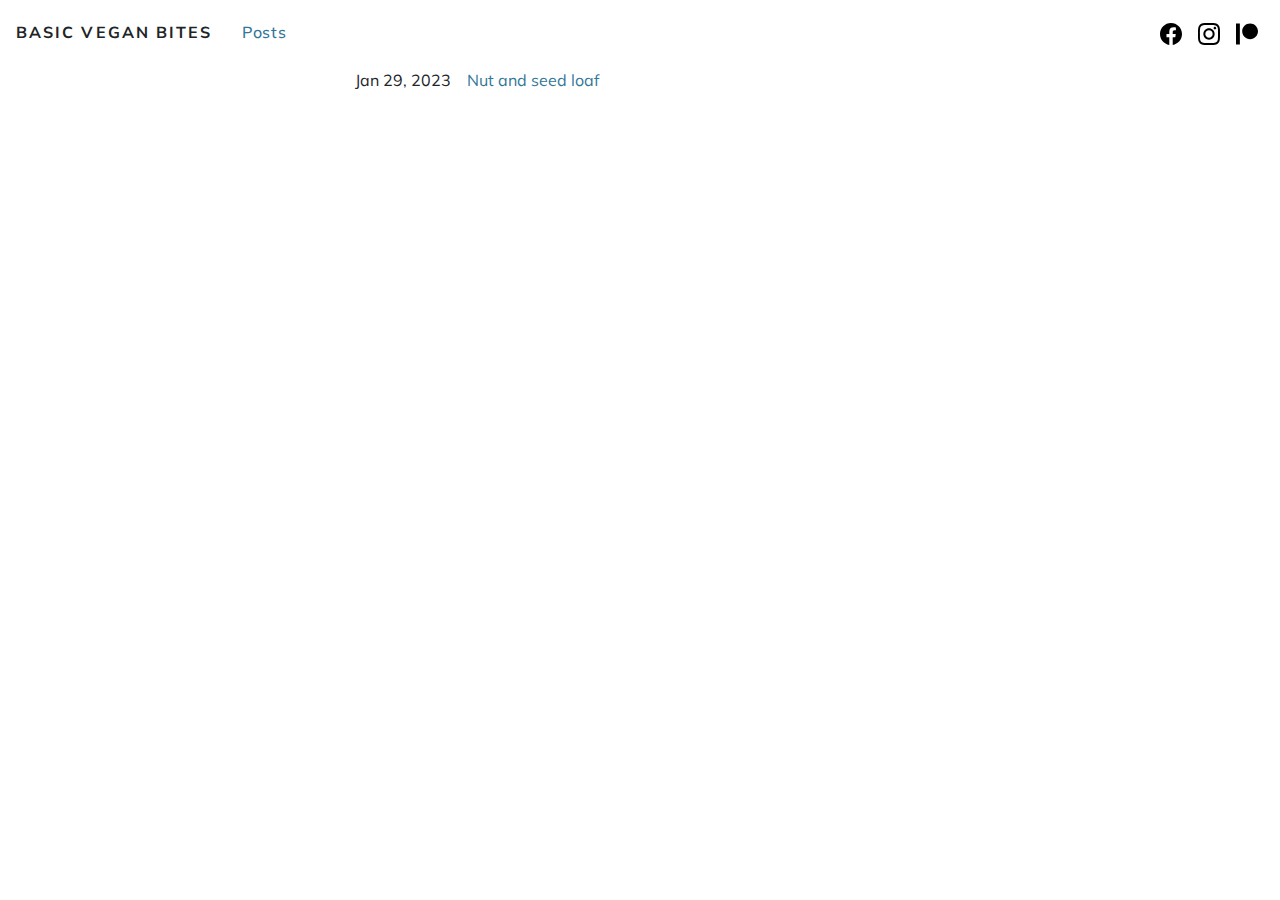
==== posts.html @ 01b4e36f "WIP Add first post" ====
<!DOCTYPE html>
<html lang="en">

<head>
  <title>Basic Vegan Bites</title>
  <meta charset="utf-8" />
  <meta name="viewport" content="width=device-width, initial-scale=1" />
  <link rel="icon" href="/assets/logo.png" type="image/x-icon" />
  <link rel="stylesheet" href="/css/bootstrap.min.css" />
  <link rel="stylesheet" href="/css/main.css" />
  <script src="/js/jquery.min.js"></script>
  <script src="/js/bootstrap.min.js"></script>

  <script>
    $(document).ready(function () {
      $(".navigation").load("/base/nav.html");
    });
  </script>
</head>

<body>
  <div id="header">
    <div class="navigation"></div>
  </div>

  <div class="container">
    <table class="table table-borderless post-table">
      <tr>
        <td class="post-date">Jan 29, 2023</td>
        <td>
          <a class="text-link" href="/posts/nut_seed_loaf.html">Nut and seed loaf</a>
        </td>
      </tr>
    </table>
  </div>
</body>

</html>
---- css/main.css ----
@font-face {
  font-family: 'Mulish';
  font-style: normal;
  font-weight: 200;
  font-display: swap;
  src: url("font/Mulish-ExtraLight.woff2?v=1") format("woff2"),
    url("font/Mulish-ExtraLight.woff?v=1") format("woff");
}

@font-face {
  font-family: 'Mulish';
  font-style: italic;
  font-weight: 200;
  font-display: swap;
  src: url("font/Mulish-ExtraLightItalic.woff2?v=1") format("woff2"),
    url("font/Mulish-ExtraLightItalic.woff?v=1") format("woff");
}

@font-face {
  font-family: 'Mulish';
  font-style: normal;
  font-weight: 300;
  font-display: swap;
  src: url("font/Mulish-Light.woff2?v=1") format("woff2"),
    url("font/Mulish-Light.woff?v=1") format("woff");
}

@font-face {
  font-family: 'Mulish';
  font-style: italic;
  font-weight: 300;
  font-display: swap;
  src: url("font/Mulish-LightItalic.woff2?v=1") format("woff2"),
    url("font/Mulish-LightItalic.woff?v=1") format("woff");
}

@font-face {
  font-family: 'Mulish';
  font-style: normal;
  font-weight: 400;
  font-display: swap;
  src: url("font/Mulish-Regular.woff2?v=1") format("woff2"),
    url("font/Mulish-Regular.woff?v=1") format("woff");
}

@font-face {
  font-family: 'Mulish';
  font-style: italic;
  font-weight: 400;
  font-display: swap;
  src: url("font/Mulish-Italic.woff2?v=1") format("woff2"),
    url("font/Mulish-Italic.woff?v=1") format("woff");
}

@font-face {
  font-family: 'Mulish';
  font-style: normal;
  font-weight: 500;
  font-display: swap;
  src: url("font/Mulish-Medium.woff2?v=1") format("woff2"),
    url("font/Mulish-Medium.woff?v=1") format("woff");
}

@font-face {
  font-family: 'Mulish';
  font-style: italic;
  font-weight: 500;
  font-display: swap;
  src: url("font/Mulish-MediumItalic.woff2?v=1") format("woff2"),
    url("font/Mulish-MediumItalic.woff?v=1") format("woff");
}

@font-face {
  font-family: 'Mulish';
  font-style: normal;
  font-weight: 600;
  font-display: swap;
  src: url("font/Mulish-SemiBold.woff2?v=1") format("woff2"),
    url("font/Mulish-SemiBold.woff?v=1") format("woff");
}

@font-face {
  font-family: 'Mulish';
  font-style: italic;
  font-weight: 600;
  font-display: swap;
  src: url("font/Mulish-SemiBoldItalic.woff2?v=1") format("woff2"),
    url("font/Mulish-SemiBoldItalic.woff?v=1") format("woff");
}

@font-face {
  font-family: 'Mulish';
  font-style: normal;
  font-weight: 700;
  font-display: swap;
  src: url("font/Mulish-Bold.woff2?v=1") format("woff2"),
    url("font/Mulish-Bold.woff?v=1") format("woff");
}

@font-face {
  font-family: 'Mulish';
  font-style: italic;
  font-weight: 700;
  font-display: swap;
  src: url("font/Mulish-BoldItalic.woff2?v=1") format("woff2"),
    url("font/Mulish-BoldItalic.woff?v=1") format("woff");
}

@font-face {
  font-family: 'Mulish';
  font-style: normal;
  font-weight: 800;
  font-display: swap;
  src: url("font/Mulish-ExtraBold.woff2?v=1") format("woff2"),
    url("font/Mulish-ExtraBold.woff?v=1") format("woff");
}

@font-face {
  font-family: 'Mulish';
  font-style: italic;
  font-weight: 800;
  font-display: swap;
  src: url("font/Mulish-ExtraBoldItalic.woff2?v=1") format("woff2"),
    url("font/Mulish-ExtraBoldItalic.woff?v=1") format("woff");
}

@font-face {
  font-family: 'Mulish';
  font-style: normal;
  font-weight: 900;
  font-display: swap;
  src: url("font/Mulish-Black.woff2?v=1") format("woff2"),
    url("font/Mulish-Black.woff?v=1") format("woff");
}

@font-face {
  font-family: 'Mulish';
  font-style: italic;
  font-weight: 900;
  font-display: swap;
  src: url("font/Mulish-BlackItalic.woff2?v=1") format("woff2"),
    url("font/Mulish-BlackItalic.woff?v=1") format("woff");
}

body {
  font-family: 'Mulish', sans-serif;
}

@media screen and (max-device-width: 600px) {
  .social-section {
    display: none;
  }
}

.navigation {
  line-height: 48px;
  height: 48px;
  padding: 8px 16px;
}

.navbar-logo {
  display: inline-block;
}

.navbar-logo>.navbar-link {
  color: #212427;
}

.navbar-logo-text {
  font-weight: 700;
  letter-spacing: 0.13em;
}

.navbar-link-text {
  font-weight: 500;
  letter-spacing: 0.05em;
}

.navbar-item {
  display: inline-block;
  text-align: center;
  min-width: 96px;
}

.navbar-link:hover {
  text-decoration: none;
  font-weight: 700;
}

.pear-icon {
  width: 100px;
  margin-right: 8px;
}

.social-section {
  float: right;
}

.social-image {
  padding: 0 6px;
  width: 34px;
}

.social-image:hover {
  opacity: 0.5;
}

.container {
  padding-top: 16px;
  max-width: 600px;
}

.center {
  text-align: center;
  display: block;
  margin: auto;
}

.post-table>tbody>tr>td {
  padding-top: 4px;
  padding-bottom: 4px;
  padding-left: 0px;
  padding-right: 0px;
}

.post-date {
  width: 112px;
}

.highlight {
  background-color: #F9F871;
}

a {
  color: #327699;
}

a:hover {
  color: #327699;
  font-weight: 600;
  text-decoration: none;
}

.text-x-large {
  font-size: 28px;
  padding-bottom: 8px;
}

.text-large {
  font-size: 20px;
  padding-bottom: 4px;
}
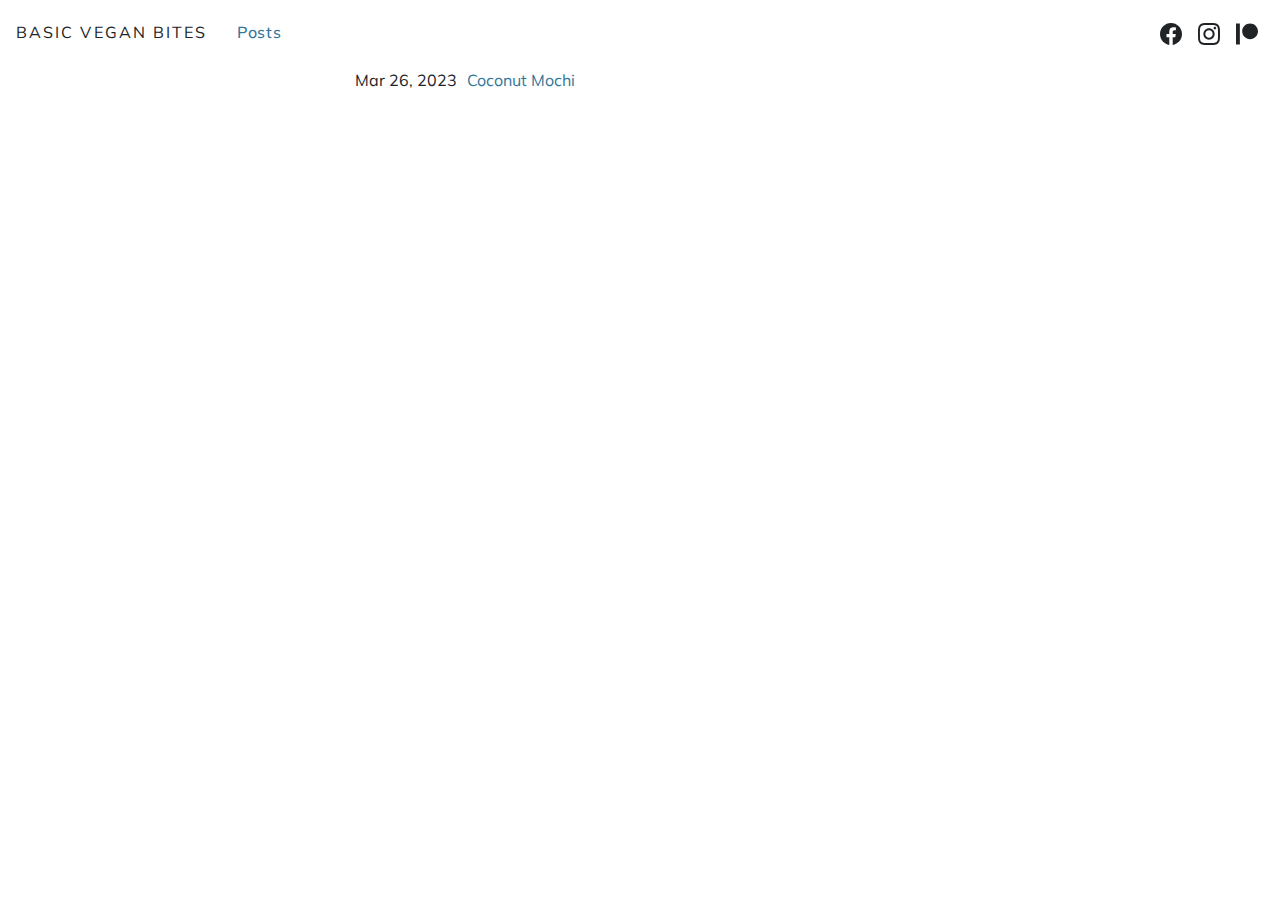
==== commit 7a53dcb9: "Add coconut mochi recipe" ====
--- a/posts.html
+++ b/posts.html
@@ -26,9 +26,9 @@
   <div class="container">
     <table class="table table-borderless post-table">
       <tr>
-        <td class="post-date">Jan 29, 2023</td>
+        <td class="post-date">Mar 26, 2023</td>
         <td>
-          <a class="text-link" href="/posts/nut_seed_loaf.html">Nut and seed loaf</a>
+          <a class="text-link" href="/posts/coconut_mochi.html">Coconut Mochi</a>
         </td>
       </tr>
     </table>
--- a/css/main.css
+++ b/css/main.css
@@ -167,7 +167,6 @@
 }
 
 .navbar-logo-text {
-  font-weight: 700;
   letter-spacing: 0.13em;
 }
 
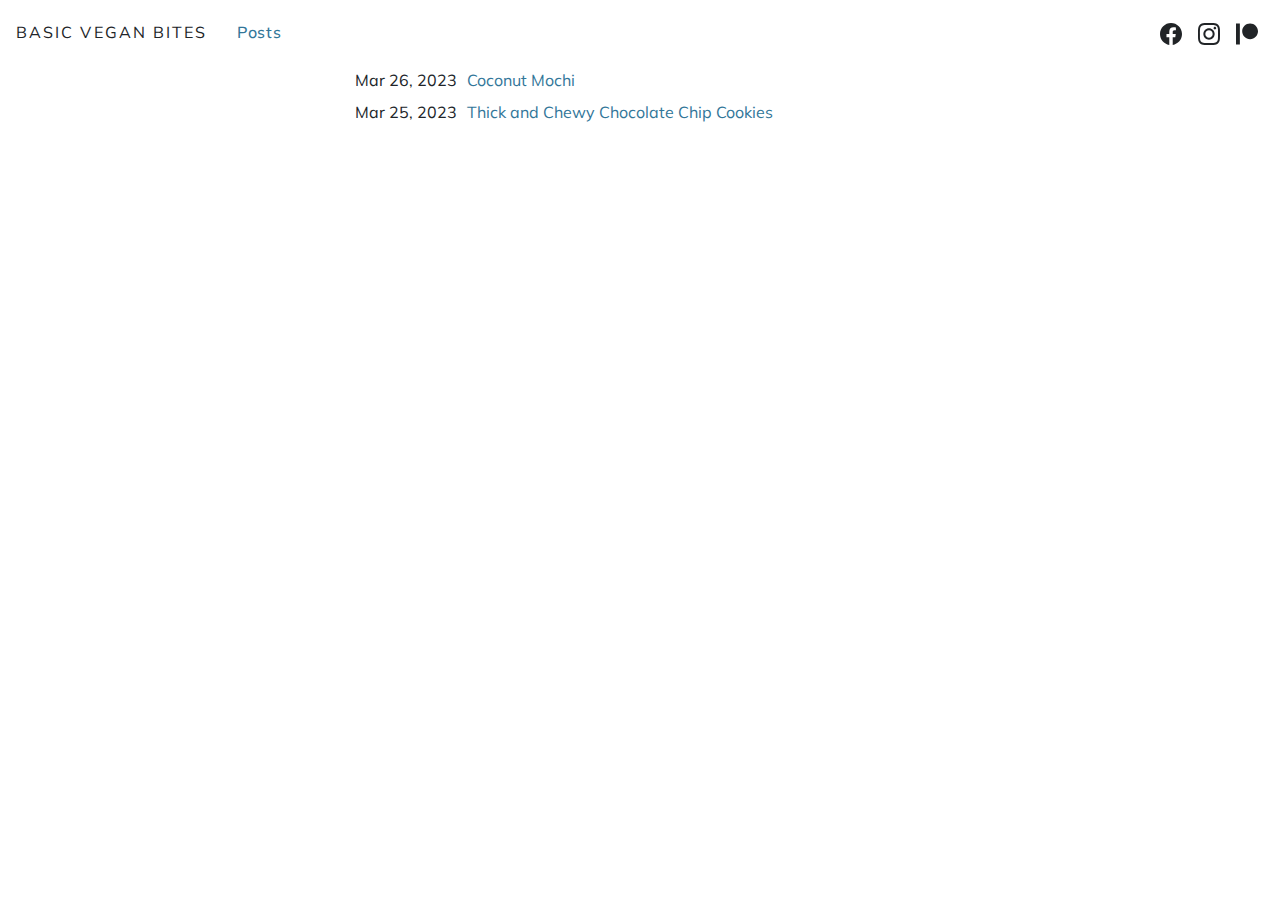
==== commit 25d18000: "Add chocolate chip cookie recipe" ====
--- a/posts.html
+++ b/posts.html
@@ -31,6 +31,12 @@
           <a class="text-link" href="/posts/coconut_mochi.html">Coconut Mochi</a>
         </td>
       </tr>
+      <tr>
+        <td class="post-date">Mar 25, 2023</td>
+        <td>
+          <a class="text-link" href="/posts/chocolate_chip_cookies.html">Thick and Chewy Chocolate Chip Cookies</a>
+        </td>
+      </tr>
     </table>
   </div>
 </body>
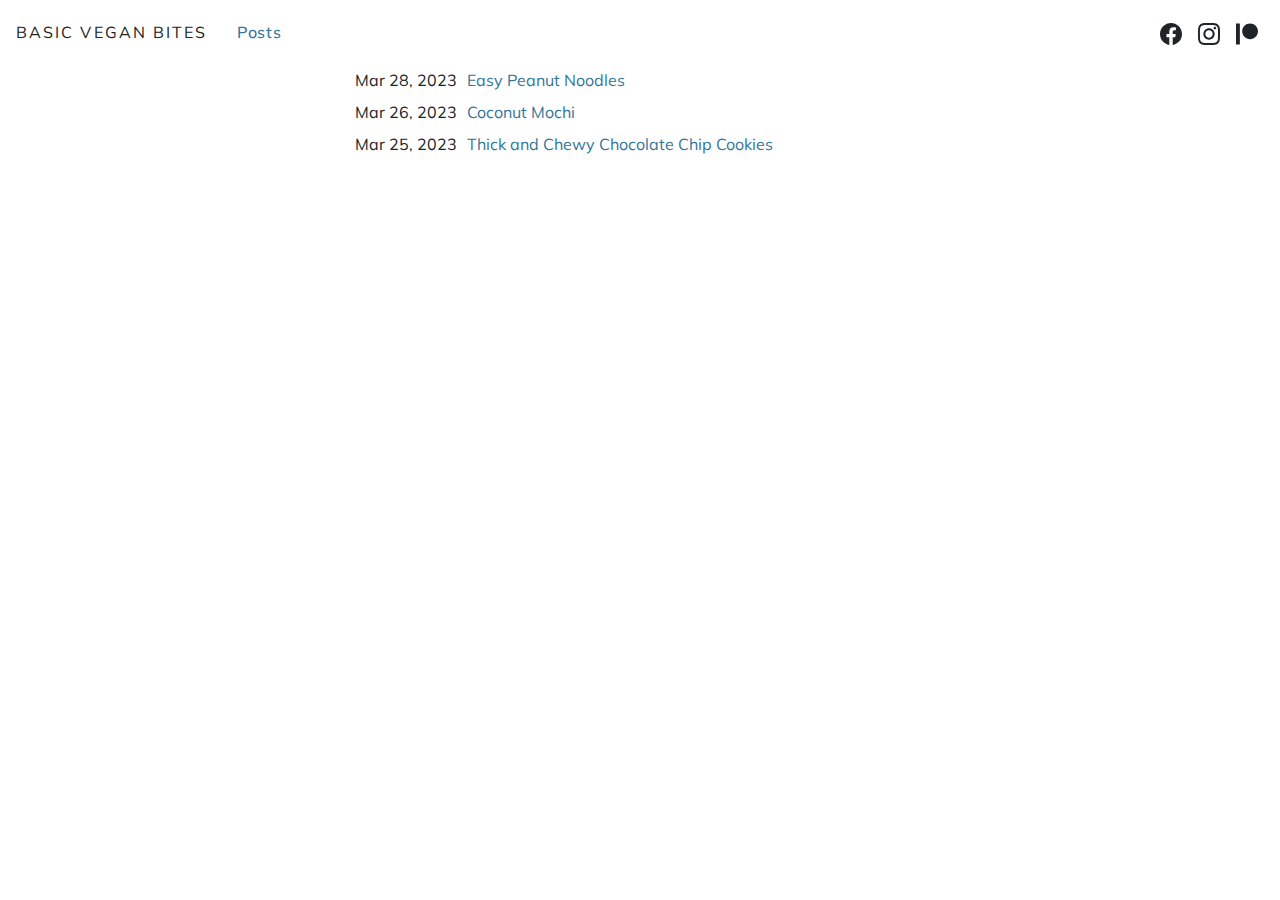
==== commit 668ba631: "Add recipe for easy peanut noodles." ====
--- a/posts.html
+++ b/posts.html
@@ -26,6 +26,12 @@
   <div class="container">
     <table class="table table-borderless post-table">
       <tr>
+        <td class="post-date">Mar 28, 2023</td>
+        <td>
+          <a class="text-link" href="/posts/easy_peanut_noodles.html">Easy Peanut Noodles</a>
+        </td>
+      </tr>
+      <tr>
         <td class="post-date">Mar 26, 2023</td>
         <td>
           <a class="text-link" href="/posts/coconut_mochi.html">Coconut Mochi</a>
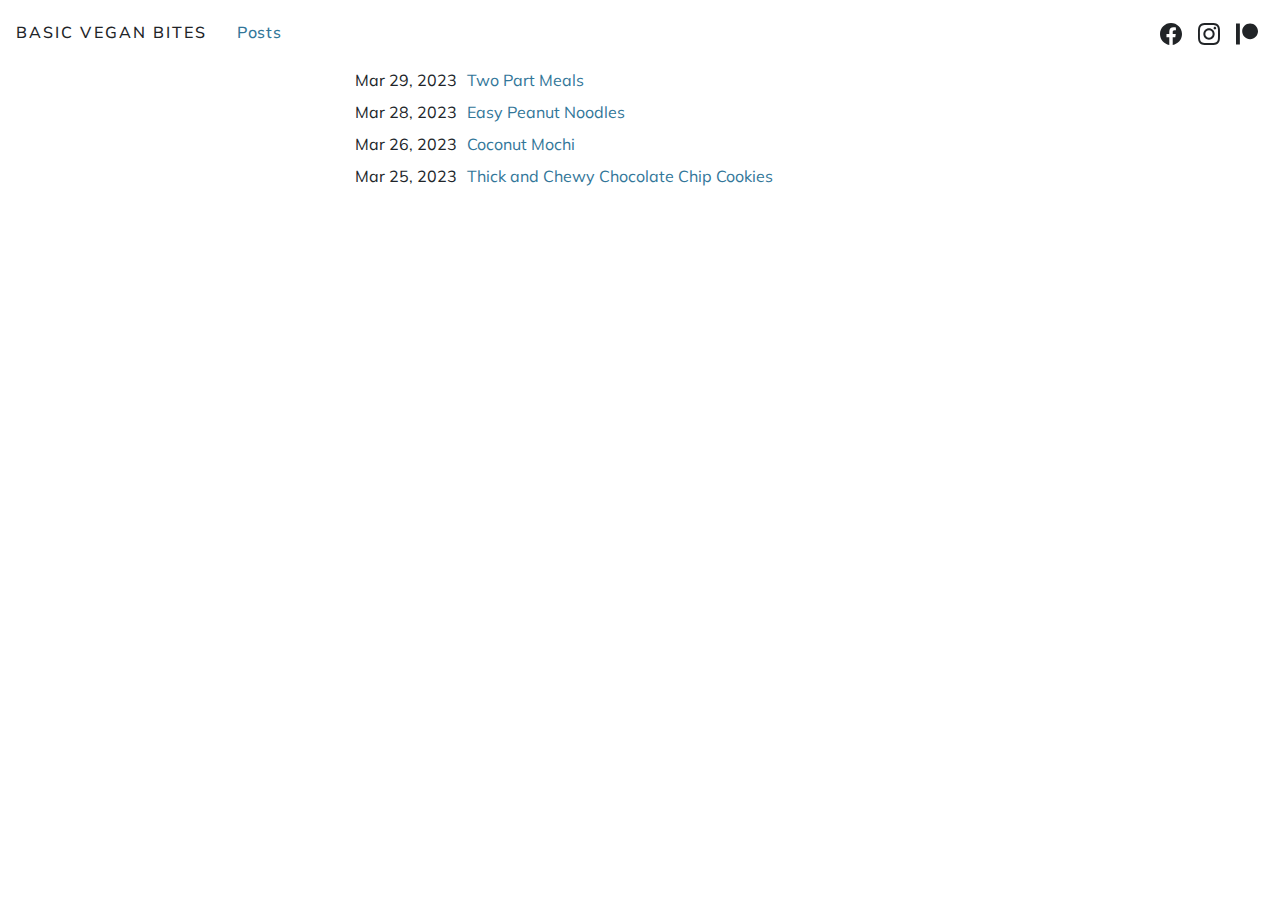
==== commit abb90597: "WIP two part meals" ====
--- a/posts.html
+++ b/posts.html
@@ -26,6 +26,12 @@
   <div class="container">
     <table class="table table-borderless post-table">
       <tr>
+        <td class="post-date">Mar 29, 2023</td>
+        <td>
+          <a class="text-link" href="/posts/two_part_meals.html">Two Part Meals</a>
+        </td>
+      </tr>
+      <tr>
         <td class="post-date">Mar 28, 2023</td>
         <td>
           <a class="text-link" href="/posts/easy_peanut_noodles.html">Easy Peanut Noodles</a>
--- a/css/main.css
+++ b/css/main.css
@@ -144,6 +144,7 @@
 
 body {
   font-family: 'Mulish', sans-serif;
+  padding-bottom: 16px;
 }
 
 @media screen and (max-device-width: 600px) {
@@ -167,7 +168,13 @@
 }
 
 .navbar-logo-text {
+  font-weight: 500;
   letter-spacing: 0.13em;
+}
+
+.navbar-link:hover {
+  text-decoration: none;
+  font-weight: 700;
 }
 
 .navbar-link-text {
@@ -179,16 +186,6 @@
   display: inline-block;
   text-align: center;
   min-width: 96px;
-}
-
-.navbar-link:hover {
-  text-decoration: none;
-  font-weight: 700;
-}
-
-.pear-icon {
-  width: 100px;
-  margin-right: 8px;
 }
 
 .social-section {
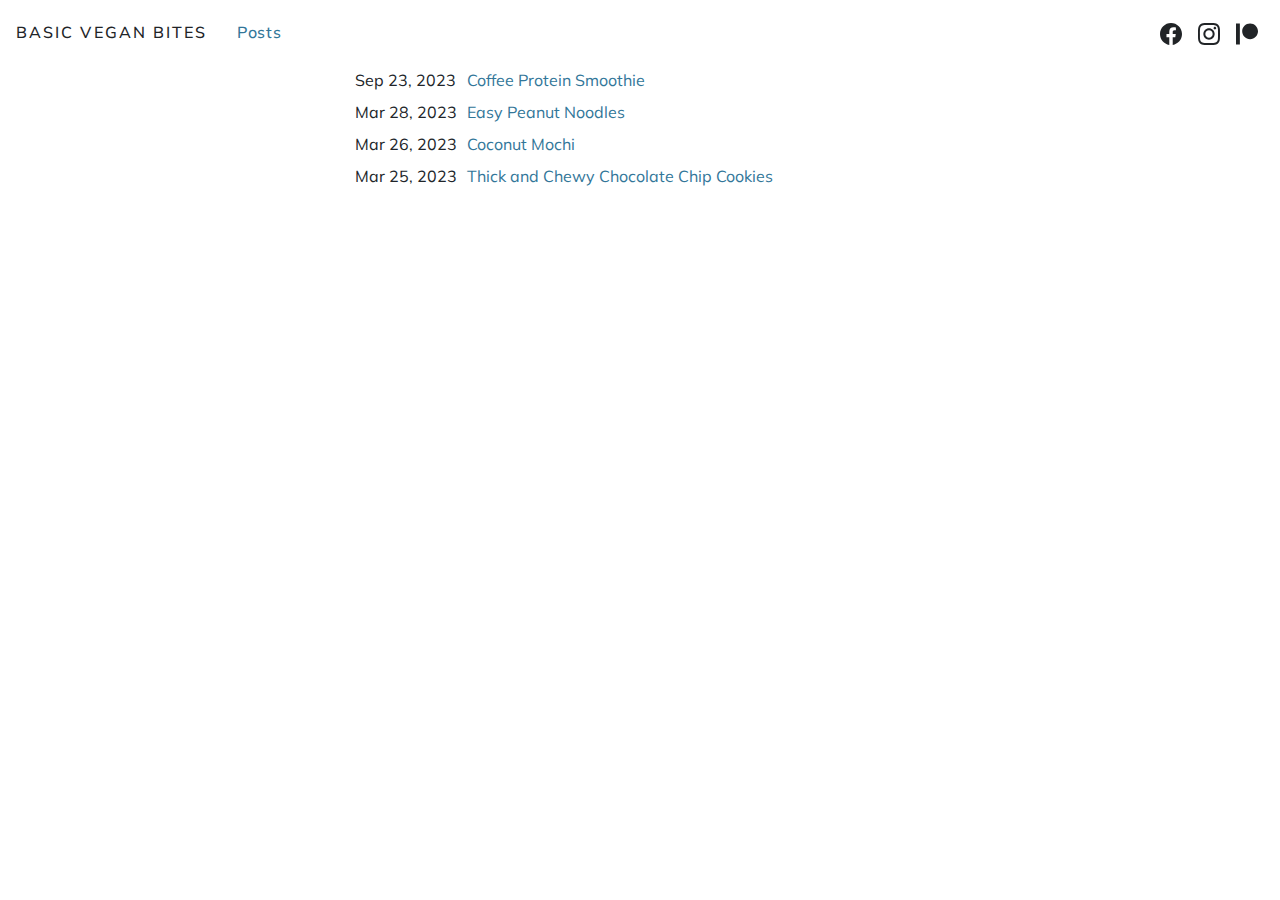
==== commit e7285445: "Add coffee protein smoothie" ====
--- a/posts.html
+++ b/posts.html
@@ -26,9 +26,9 @@
   <div class="container">
     <table class="table table-borderless post-table">
       <tr>
-        <td class="post-date">Mar 29, 2023</td>
+        <td class="post-date">Sep 23, 2023</td>
         <td>
-          <a class="text-link" href="/posts/two_part_meals.html">Two Part Meals</a>
+          <a class="text-link" href="/posts/coffee_protein_smoothie.html">Coffee Protein Smoothie</a>
         </td>
       </tr>
       <tr>
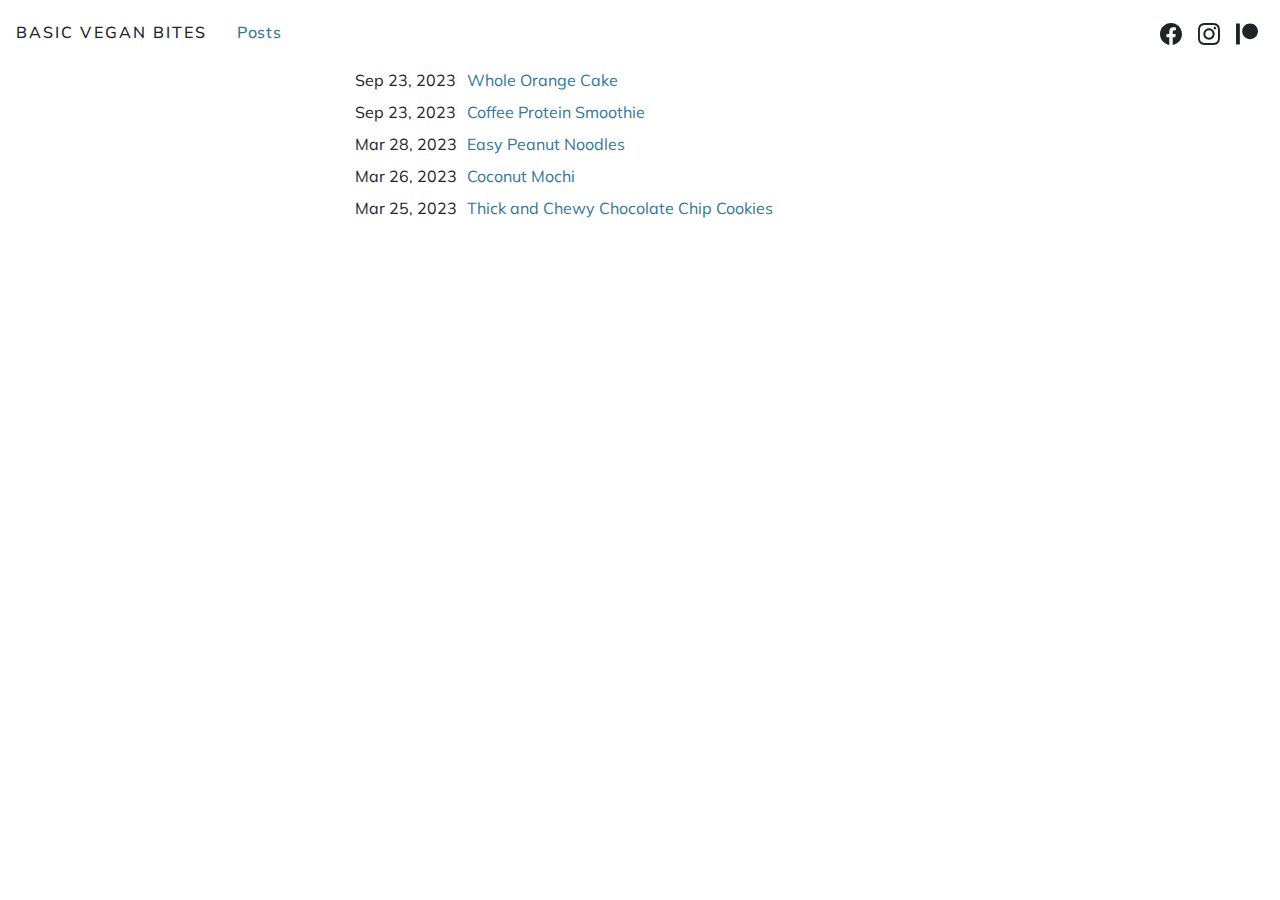
==== commit 63780ab8: "Add whole orange cake" ====
--- a/posts.html
+++ b/posts.html
@@ -28,6 +28,12 @@
       <tr>
         <td class="post-date">Sep 23, 2023</td>
         <td>
+          <a class="text-link" href="/posts/whole_orange_cake.html">Whole Orange Cake</a>
+        </td>
+      </tr>
+      <tr>
+        <td class="post-date">Sep 23, 2023</td>
+        <td>
           <a class="text-link" href="/posts/coffee_protein_smoothie.html">Coffee Protein Smoothie</a>
         </td>
       </tr>
--- a/css/main.css
+++ b/css/main.css
@@ -245,4 +245,8 @@
 .text-large {
   font-size: 20px;
   padding-bottom: 4px;
+}
+
+.input-error {
+  color: red
 }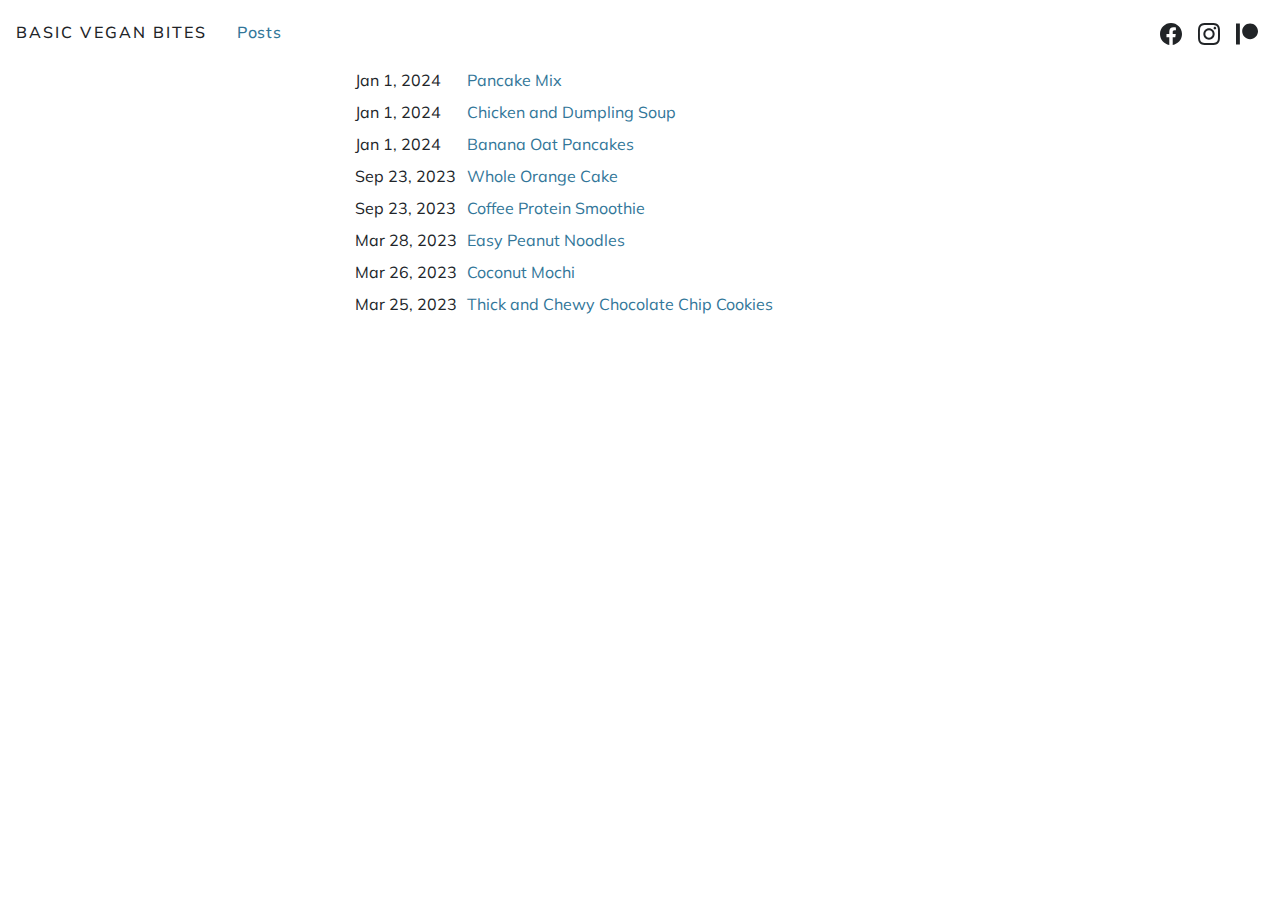
==== commit cc9ed069: "Add recipes" ====
--- a/posts.html
+++ b/posts.html
@@ -25,6 +25,24 @@
 
   <div class="container">
     <table class="table table-borderless post-table">
+      <tr>
+        <td class="post-date">Jan 1, 2024</td>
+        <td>
+          <a class="text-link" href="/posts/pancake_mix.html">Pancake Mix</a>
+        </td>
+      </tr>
+      <tr>
+        <td class="post-date">Jan 1, 2024</td>
+        <td>
+          <a class="text-link" href="/posts/chicken_dumpling_soup.html">Chicken and Dumpling Soup</a>
+        </td>
+      </tr>
+      <tr>
+        <td class="post-date">Jan 1, 2024</td>
+        <td>
+          <a class="text-link" href="/posts/banana_oat_pancakes.html">Banana Oat Pancakes</a>
+        </td>
+      </tr>
       <tr>
         <td class="post-date">Sep 23, 2023</td>
         <td>
